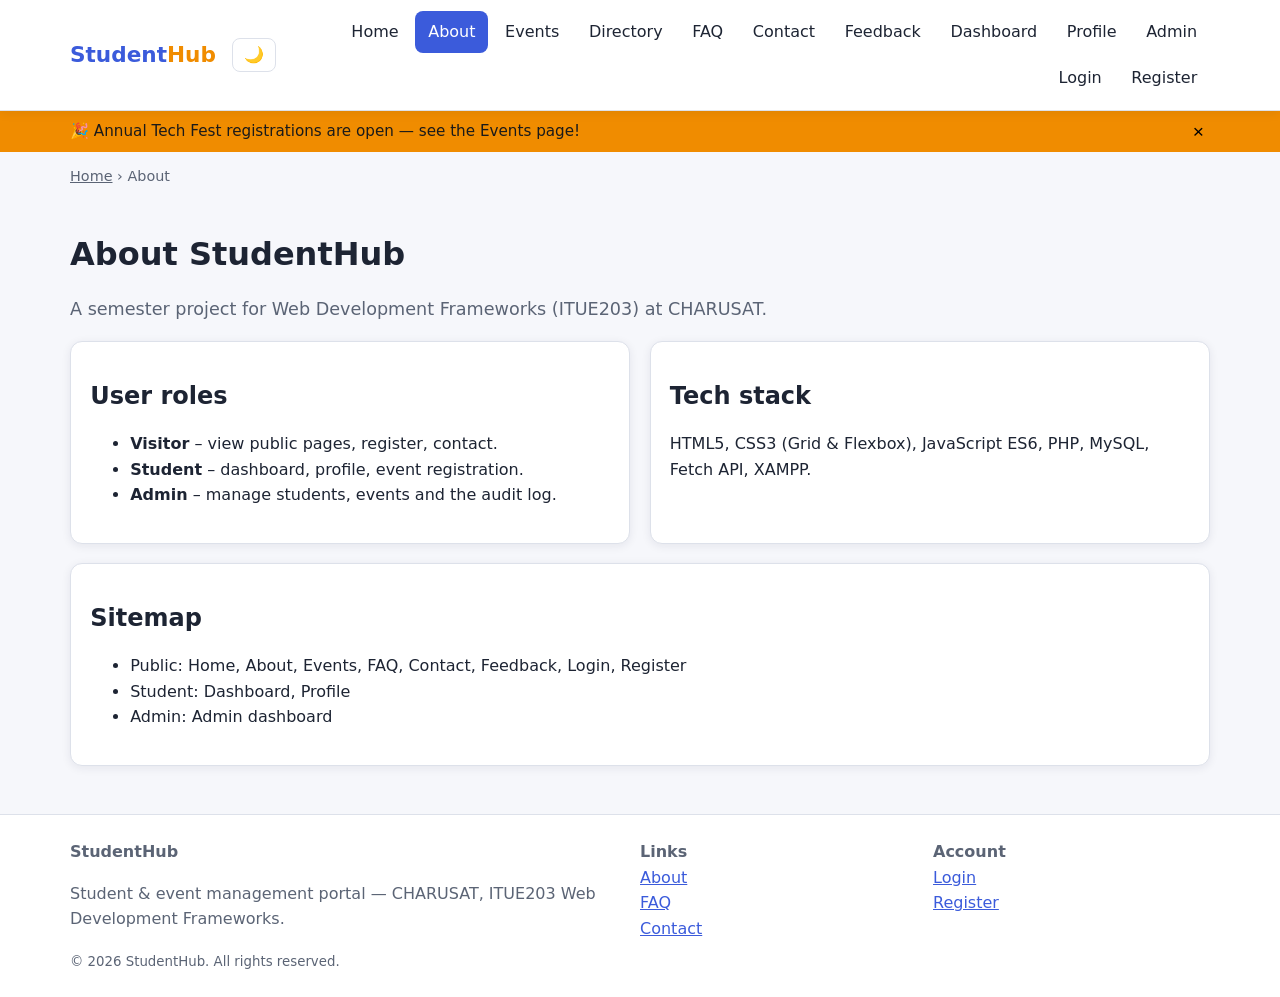
==== static/about.html @ ce5f034b "feat: complete implementation of StudentHub for Practicals 1-15 (ITUE203)" ====
<!DOCTYPE html>
<html lang="en">
<head>
<meta charset="UTF-8">
<meta name="viewport" content="width=device-width, initial-scale=1">
<meta name="description" content="StudentHub - static HTML5 page: About">
<title>About | StudentHub</title>
<link rel="stylesheet" href="../assets/css/style.css">
<script>try{var t=localStorage.getItem('sh_theme');if(t)document.documentElement.setAttribute('data-theme',t);}catch(e){}</script>
</head>
<body>
<a class="skip-link" href="#main">Skip to main content</a>
<header class="site-header">
  <div class="container nav-bar">
    <a class="brand" href="index.html">Student<span>Hub</span></a>
    <div class="nav-tools">
      <button class="theme-btn" id="themeToggle" aria-label="Toggle light/dark theme">🌙</button>
      <button class="hamburger" id="hamburger" aria-label="Toggle menu" aria-expanded="false" aria-controls="navMenu">☰</button>
    </div>
    <nav aria-label="Main navigation" style="flex:1 1 auto"><ul class="nav-menu" id="navMenu" style="justify-content:flex-end"><li><a href="index.html">Home</a></li><li><a href="about.html" aria-current="page">About</a></li><li><a href="events.html">Events</a></li><li><a href="directory.html">Directory</a></li><li><a href="faq.html">FAQ</a></li><li><a href="contact.html">Contact</a></li><li><a href="feedback.html">Feedback</a></li><li><a href="dashboard.html">Dashboard</a></li><li><a href="profile.html">Profile</a></li><li><a href="admin.html">Admin</a></li><li><a href="login.html">Login</a></li><li><a href="register.html">Register</a></li></ul></nav>
  </div>
</header>
<div class="banner" id="banner" role="status"><div class="container"><span>🎉 Annual Tech Fest registrations are open — see the Events page!</span><button id="bannerClose" aria-label="Dismiss notification">&times;</button></div></div>
<div class="container"><nav class="breadcrumb" aria-label="Breadcrumb"><a href="index.html">Home</a> › <span>About</span></nav></div>
<main id="main" class="container">
<h1>About StudentHub</h1>
<p class="lead">A semester project for Web Development Frameworks (ITUE203) at CHARUSAT.</p>
<div class="grid cols-2">
  <section class="card"><h2>User roles</h2><ul><li><strong>Visitor</strong> – view public pages, register, contact.</li><li><strong>Student</strong> – dashboard, profile, event registration.</li><li><strong>Admin</strong> – manage students, events and the audit log.</li></ul></section>
  <section class="card"><h2>Tech stack</h2><p>HTML5, CSS3 (Grid &amp; Flexbox), JavaScript ES6, PHP, MySQL, Fetch API, XAMPP.</p></section>
</div>
<section class="card" style="margin-top:1.2rem"><h2>Sitemap</h2><ul><li>Public: Home, About, Events, FAQ, Contact, Feedback, Login, Register</li><li>Student: Dashboard, Profile</li><li>Admin: Admin dashboard</li></ul></section>
</main>
<footer class="site-footer">
  <div class="container footer-grid">
    <div><strong>StudentHub</strong><p>Student &amp; event management portal — CHARUSAT, ITUE203 Web Development Frameworks.</p></div>
    <div><strong>Links</strong><br><a href="about.html">About</a><br><a href="faq.html">FAQ</a><br><a href="contact.html">Contact</a></div>
    <div><strong>Account</strong><br><a href="login.html">Login</a><br><a href="register.html">Register</a></div>
  </div>
  <div class="container"><small>&copy; 2026 StudentHub. All rights reserved.</small></div>
</footer>
<script src="../assets/js/main.js"></script>

</body>
</html>
---- assets/css/style.css ----
/* StudentHub - Practical 3: Responsive UI (mobile-first, Flexbox + Grid) */
:root {
  --bg: #f6f7fb; --surface: #ffffff; --text: #1d2433; --muted: #5b6475;
  --primary: #3b5bdb; --primary-dark: #2f49b0; --accent: #f08c00;
  --danger: #c92a2a; --success: #2b8a3e; --border: #dde1ea; --radius: 12px;
  --shadow: 0 2px 10px rgba(20, 30, 60, .08);
}
[data-theme="dark"] {
  --bg: #12151c; --surface: #1c212c; --text: #e8ebf2; --muted: #9aa3b5;
  --primary: #748ffc; --primary-dark: #91a7ff; --border: #2d3445; --shadow: 0 2px 10px rgba(0,0,0,.4);
}
* { box-sizing: border-box; }
html { scroll-behavior: smooth; }
body { margin: 0; font-family: "Segoe UI", system-ui, -apple-system, Roboto, sans-serif; background: var(--bg); color: var(--text); line-height: 1.6; transition: background .25s, color .25s; }
a { color: var(--primary); }
img { max-width: 100%; height: auto; }
.container { width: min(1140px, 92%); margin-inline: auto; }
.skip-link { position: absolute; left: -999px; top: 0; background: var(--primary); color: #fff; padding: .6rem 1rem; z-index: 999; }
.skip-link:focus { left: 0; }
:focus-visible { outline: 3px solid var(--accent); outline-offset: 2px; }

/* Header / Nav (Flexbox) */
.site-header { background: var(--surface); border-bottom: 1px solid var(--border); position: sticky; top: 0; z-index: 50; box-shadow: var(--shadow); }
.nav-bar { display: flex; align-items: center; justify-content: space-between; gap: 1rem; padding: .7rem 0; flex-wrap: wrap; }
.brand { font-weight: 800; font-size: 1.35rem; text-decoration: none; color: var(--primary); }
.brand span { color: var(--accent); }
.hamburger { display: inline-flex; background: none; border: 1px solid var(--border); border-radius: 8px; padding: .4rem .7rem; font-size: 1.3rem; cursor: pointer; color: var(--text); }
.nav-menu { display: none; flex-direction: column; width: 100%; list-style: none; margin: 0; padding: 0; gap: .25rem; }
.nav-menu.open { display: flex; }
.nav-menu a { display: block; padding: .5rem .8rem; border-radius: 8px; text-decoration: none; color: var(--text); font-weight: 500; }
.nav-menu a:hover, .nav-menu a[aria-current="page"] { background: var(--primary); color: #fff; }
.theme-btn { background: none; border: 1px solid var(--border); border-radius: 8px; padding: .4rem .7rem; cursor: pointer; color: var(--text); font-size: 1rem; }
.nav-tools { display: flex; gap: .5rem; align-items: center; }
@media (min-width: 900px) {
  .hamburger { display: none; }
  .nav-menu { display: flex; flex-direction: row; width: auto; flex-wrap: wrap; }
  .nav-bar { flex-wrap: nowrap; }
}

.banner { background: var(--accent); color: #1a1a1a; padding: .55rem 0; font-size: .95rem; }
.banner .container { display: flex; justify-content: space-between; align-items: center; gap: 1rem; }
.banner button { background: transparent; border: 0; font-size: 1.2rem; cursor: pointer; }
.breadcrumb { font-size: .9rem; color: var(--muted); padding: .8rem 0 0; }
.breadcrumb a { color: var(--muted); }

main { padding: 1.5rem 0 3rem; min-height: 65vh; }
h1, h2, h3 { line-height: 1.25; }
.lead { color: var(--muted); font-size: 1.1rem; }

/* Hero */
.hero { display: grid; gap: 2rem; padding: 2.5rem 0; align-items: center; }
.hero h1 { font-size: clamp(2rem, 5vw, 3.2rem); margin: 0 0 .5rem; }
.hero-card { background: linear-gradient(135deg, var(--primary), #7048e8); color: #fff; border-radius: var(--radius); padding: 2rem; box-shadow: var(--shadow); }
@media (min-width: 800px) { .hero { grid-template-columns: 1.2fr 1fr; } }

/* Grid cards */
.grid { display: grid; gap: 1.2rem; grid-template-columns: 1fr; }
@media (min-width: 600px) { .grid.cols-2, .grid.cols-3, .grid.cols-4 { grid-template-columns: repeat(2, 1fr); } }
@media (min-width: 1000px) { .grid.cols-3 { grid-template-columns: repeat(3, 1fr); } .grid.cols-4 { grid-template-columns: repeat(4, 1fr); } }
.card { background: var(--surface); border: 1px solid var(--border); border-radius: var(--radius); padding: 1.2rem; box-shadow: var(--shadow); transition: transform .2s, box-shadow .2s; }
.card:hover { transform: translateY(-3px); box-shadow: 0 8px 22px rgba(20,30,60,.14); }
.card h3 { margin-top: 0; }
.card img.poster { width: 100%; height: 160px; object-fit: cover; border-radius: 8px; margin-bottom: .6rem; }
.stat { text-align: center; }
.stat .num { font-size: 2.4rem; font-weight: 800; color: var(--primary); }
.badge { display: inline-block; padding: .15rem .6rem; border-radius: 99px; font-size: .78rem; font-weight: 600; background: var(--border); color: var(--text); }
.badge.open, .badge.active { background: #d3f9d8; color: #1b6d2f; }
.badge.closed, .badge.inactive, .badge.deleted { background: #ffe3e3; color: #a61e1e; }
.badge.admin { background: #e5dbff; color: #5f3dc4; }

/* Buttons */
.btn { display: inline-block; background: var(--primary); color: #fff; border: 0; padding: .6rem 1.2rem; border-radius: 8px; font-size: 1rem; font-weight: 600; cursor: pointer; text-decoration: none; transition: background .2s, transform .15s; }
.btn:hover { background: var(--primary-dark); transform: translateY(-1px); }
.btn.secondary { background: transparent; color: var(--primary); border: 1px solid var(--primary); }
.btn.danger { background: var(--danger); }
.btn.small { padding: .3rem .7rem; font-size: .85rem; }

/* Forms */
.form-card { max-width: 640px; margin-inline: auto; }
.form-grid { display: grid; gap: 1rem; }
@media (min-width: 600px) { .form-grid.two { grid-template-columns: 1fr 1fr; } }
label { display: block; font-weight: 600; margin-bottom: .25rem; }
input[type=text], input[type=email], input[type=tel], input[type=password], input[type=date], input[type=search], input[type=number], select, textarea, input[type=file] {
  width: 100%; padding: .6rem .75rem; border: 1px solid var(--border); border-radius: 8px; background: var(--surface); color: var(--text); font: inherit;
}
input.invalid, select.invalid, textarea.invalid { border-color: var(--danger); }
input.valid { border-color: var(--success); }
.error-msg { color: var(--danger); font-size: .85rem; min-height: 1.1em; margin-top: .2rem; }
.hint { color: var(--muted); font-size: .85rem; }
fieldset { border: 1px solid var(--border); border-radius: 8px; }
.radio-row { display: flex; gap: 1.2rem; flex-wrap: wrap; }
.radio-row label, .check-row label { font-weight: 400; display: inline-flex; align-items: center; gap: .4rem; }
.strength { height: 8px; background: var(--border); border-radius: 99px; overflow: hidden; margin-top: .4rem; }
.strength > div { height: 100%; width: 0; transition: width .3s, background .3s; }
.captcha-row { display: flex; align-items: center; gap: .7rem; flex-wrap: wrap; }
canvas#captcha { border: 1px solid var(--border); border-radius: 6px; background: #fff; }

/* Alerts */
.alert { padding: .8rem 1rem; border-radius: 8px; margin-bottom: 1rem; border: 1px solid; }
.alert.success { background: #ebfbee; border-color: #8ce99a; color: #1b6d2f; }
.alert.error { background: #fff5f5; border-color: #ffa8a8; color: #a61e1e; }
.alert.info { background: #e7f5ff; border-color: #74c0fc; color: #1864ab; }
[data-theme="dark"] .alert.success { background: #15321c; } [data-theme="dark"] .alert.error { background: #3a1818; } [data-theme="dark"] .alert.info { background: #14283a; }

/* Tables */
.table-wrap { overflow-x: auto; background: var(--surface); border: 1px solid var(--border); border-radius: var(--radius); }
table { width: 100%; border-collapse: collapse; min-width: 640px; }
th, td { padding: .65rem .8rem; text-align: left; border-bottom: 1px solid var(--border); }
th { background: rgba(59,91,219,.08); font-size: .9rem; }
.toolbar { display: flex; flex-wrap: wrap; gap: .8rem; margin: 1rem 0; align-items: flex-end; }
.toolbar > * { flex: 1 1 160px; }
.toolbar .btn { flex: 0 0 auto; height: 2.6rem; display: inline-flex; align-items: center; }
.toolbar label { margin-bottom: .25rem; line-height: 1.3; }
/* identical control height so Search / Category / Sort line up */
input[type=text], input[type=email], input[type=tel], input[type=password], input[type=date], input[type=search], input[type=number], select { height: 2.6rem; }
input[type=search] { -webkit-appearance: none; appearance: none; }
select { appearance: auto; }
.pagination { display: flex; gap: .4rem; flex-wrap: wrap; margin-top: 1rem; }
.pagination a, .pagination button { padding: .35rem .7rem; border: 1px solid var(--border); border-radius: 6px; background: var(--surface); color: var(--text); text-decoration: none; cursor: pointer; }
.pagination .current { background: var(--primary); color: #fff; border-color: var(--primary); }

/* Accordion (FAQ) */
.faq-item { border: 1px solid var(--border); border-radius: 10px; margin-bottom: .7rem; background: var(--surface); overflow: hidden; }
.faq-q { width: 100%; text-align: left; background: none; border: 0; padding: 1rem; font-size: 1.05rem; font-weight: 600; cursor: pointer; color: var(--text); display: flex; justify-content: space-between; }
.faq-a { max-height: 0; overflow: hidden; padding: 0 1rem; transition: max-height .3s ease, padding .3s; color: var(--muted); }
.faq-item.open .faq-a { max-height: 300px; padding: 0 1rem 1rem; }

/* Modal */
.modal-backdrop { position: fixed; inset: 0; background: rgba(0,0,0,.55); display: none; align-items: center; justify-content: center; z-index: 100; padding: 1rem; }
.modal-backdrop.open { display: flex; }
.modal { background: var(--surface); border-radius: var(--radius); padding: 1.5rem; max-width: 480px; width: 100%; }

/* Slider */
.slider { position: relative; overflow: hidden; border-radius: var(--radius); }
.slides { display: flex; transition: transform .5s ease; }
.slide { min-width: 100%; padding: 2.5rem 1.5rem; color: #fff; text-align: center; }
.slide:nth-child(1) { background: linear-gradient(135deg, #3b5bdb, #5f3dc4); }
.slide:nth-child(2) { background: linear-gradient(135deg, #0b7285, #2b8a3e); }
.slide:nth-child(3) { background: linear-gradient(135deg, #e8590c, #c92a2a); }
.slider-btn { position: absolute; top: 50%; transform: translateY(-50%); background: rgba(0,0,0,.4); color: #fff; border: 0; width: 38px; height: 38px; border-radius: 50%; cursor: pointer; }
.slider-btn.prev { left: 10px; } .slider-btn.next { right: 10px; }

.site-footer { background: var(--surface); border-top: 1px solid var(--border); padding: 1.5rem 0; color: var(--muted); }
.footer-grid { display: grid; gap: 1rem; }
@media (min-width: 700px) { .footer-grid { grid-template-columns: 2fr 1fr 1fr; } }
.loading { text-align: center; padding: 2rem; color: var(--muted); }
.two-col { display: grid; gap: 1.5rem; } @media (min-width: 900px) { .two-col { grid-template-columns: 220px 1fr; } }
.side-menu { list-style: none; padding: 0; margin: 0; } .side-menu a { display: block; padding: .55rem .8rem; border-radius: 8px; text-decoration: none; color: var(--text); } .side-menu a:hover, .side-menu a.active { background: var(--primary); color: #fff; }
.bar-chart { display: flex; align-items: flex-end; gap: .5rem; height: 180px; padding-top: 1rem; }
.bar-chart .bar { flex: 1; background: var(--primary); border-radius: 6px 6px 0 0; position: relative; min-height: 4px; }
.bar-chart .bar span { position: absolute; top: -1.3rem; left: 0; right: 0; text-align: center; font-size: .8rem; }
.bar-chart .bar small { position: absolute; bottom: -1.4rem; left: 0; right: 0; text-align: center; font-size: .75rem; color: var(--muted); }
@media print { .site-header, .site-footer, .toolbar, .banner { display: none; } }
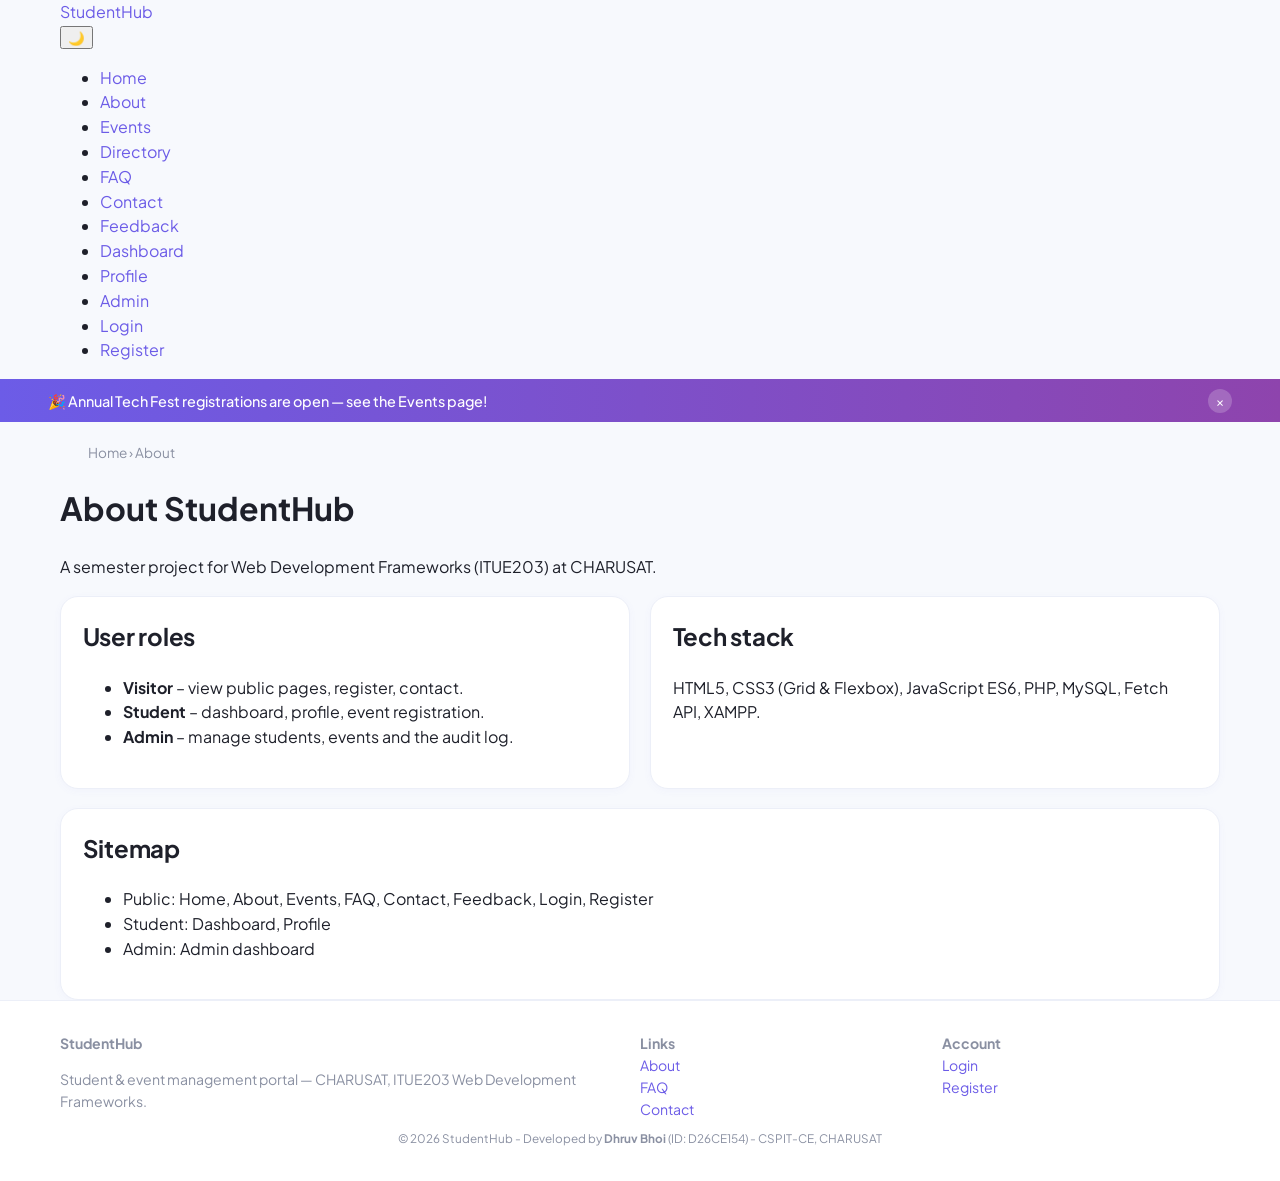
==== commit 40c88712: "feat(ui): complete Acade UI redesign and update student metadata to Dhruv Bhoi (D26CE154)" ====
--- a/static/about.html
+++ b/static/about.html
@@ -1,4 +1,4 @@
-<!DOCTYPE html>
+﻿<!DOCTYPE html>
 <html lang="en">
 <head>
 <meta charset="UTF-8">
@@ -37,7 +37,7 @@
     <div><strong>Links</strong><br><a href="about.html">About</a><br><a href="faq.html">FAQ</a><br><a href="contact.html">Contact</a></div>
     <div><strong>Account</strong><br><a href="login.html">Login</a><br><a href="register.html">Register</a></div>
   </div>
-  <div class="container"><small>&copy; 2026 StudentHub. All rights reserved.</small></div>
+  <div class="container" style="text-align:center"><small>&copy; 2026 StudentHub - Developed by <strong>Dhruv Bhoi</strong> (ID: D26CE154) - CSPIT-CE, CHARUSAT</small></div>
 </footer>
 <script src="../assets/js/main.js"></script>
 
--- a/assets/css/style.css
+++ b/assets/css/style.css
@@ -1,153 +1,996 @@
-/* StudentHub - Practical 3: Responsive UI (mobile-first, Flexbox + Grid) */
+/* ==========================================================================
+   StudentHub Design System — Inspired by Modern SaaS Dashboard (Acade UI)
+   Vibrant Purple, Soft Lavender, Crisp White Surfaces & Rounded Geometry
+   ========================================================================== */
+
+@import url('https://fonts.googleapis.com/css2?family=Plus+Jakarta+Sans:wght@400;500;600;700;800&display=swap');
+
 :root {
-  --bg: #f6f7fb; --surface: #ffffff; --text: #1d2433; --muted: #5b6475;
-  --primary: #3b5bdb; --primary-dark: #2f49b0; --accent: #f08c00;
-  --danger: #c92a2a; --success: #2b8a3e; --border: #dde1ea; --radius: 12px;
-  --shadow: 0 2px 10px rgba(20, 30, 60, .08);
-}
+  --font-sans: 'Plus Jakarta Sans', system-ui, -apple-system, BlinkMacSystemFont, 'Segoe UI', Roboto, sans-serif;
+  
+  /* Color Palette */
+  --bg: #F7F9FD;
+  --surface: #FFFFFF;
+  --surface-hover: #FAFBFD;
+  --surface-subtle: #F3F5FA;
+  
+  --primary: #6C5CE7;
+  --primary-hover: #5A48DE;
+  --primary-light: #EEECFE;
+  --primary-glow: rgba(108, 92, 231, 0.15);
+  
+  --accent-yellow: #FFB84C;
+  --accent-cyan: #00CEC9;
+  --accent-pink: #FD79A8;
+  
+  --text: #1E202A;
+  --muted: #8A90A2;
+  --muted-light: #A5ABC0;
+  
+  --border: #ECEFF8;
+  --border-focus: #C4BCF8;
+  
+  --danger: #FF5252;
+  --danger-light: #FFE8E8;
+  --success: #00B894;
+  --success-light: #E3FAF3;
+  --warning: #FFA800;
+  --warning-light: #FFF4DE;
+  
+  /* Geometry & Elevation */
+  --radius: 18px;
+  --radius-sm: 10px;
+  --radius-xs: 6px;
+  --radius-pill: 9999px;
+  
+  --shadow-sm: 0 2px 8px rgba(108, 92, 231, 0.04);
+  --shadow: 0 6px 20px rgba(108, 92, 231, 0.06);
+  --shadow-hover: 0 10px 30px rgba(108, 92, 231, 0.12);
+  --shadow-modal: 0 20px 50px rgba(18, 20, 35, 0.18);
+  
+  --sidebar-w: 240px;
+}
+
 [data-theme="dark"] {
-  --bg: #12151c; --surface: #1c212c; --text: #e8ebf2; --muted: #9aa3b5;
-  --primary: #748ffc; --primary-dark: #91a7ff; --border: #2d3445; --shadow: 0 2px 10px rgba(0,0,0,.4);
-}
-* { box-sizing: border-box; }
+  --bg: #0D0F17;
+  --surface: #151823;
+  --surface-hover: #1C2030;
+  --surface-subtle: #1F2333;
+  
+  --primary: #8677F3;
+  --primary-hover: #9B8EF8;
+  --primary-light: #25224A;
+  --primary-glow: rgba(134, 119, 243, 0.22);
+  
+  --text: #F1F3F9;
+  --muted: #959CAE;
+  --muted-light: #6A7185;
+  
+  --border: #222638;
+  --border-focus: #4F4789;
+  
+  --shadow-sm: 0 2px 8px rgba(0, 0, 0, 0.25);
+  --shadow: 0 6px 20px rgba(0, 0, 0, 0.35);
+  --shadow-hover: 0 10px 30px rgba(0, 0, 0, 0.45);
+  --shadow-modal: 0 20px 50px rgba(0, 0, 0, 0.6);
+}
+
+/* Base Reset */
+*, *::before, *::after { box-sizing: border-box; }
 html { scroll-behavior: smooth; }
-body { margin: 0; font-family: "Segoe UI", system-ui, -apple-system, Roboto, sans-serif; background: var(--bg); color: var(--text); line-height: 1.6; transition: background .25s, color .25s; }
-a { color: var(--primary); }
-img { max-width: 100%; height: auto; }
-.container { width: min(1140px, 92%); margin-inline: auto; }
-.skip-link { position: absolute; left: -999px; top: 0; background: var(--primary); color: #fff; padding: .6rem 1rem; z-index: 999; }
-.skip-link:focus { left: 0; }
-:focus-visible { outline: 3px solid var(--accent); outline-offset: 2px; }
-
-/* Header / Nav (Flexbox) */
-.site-header { background: var(--surface); border-bottom: 1px solid var(--border); position: sticky; top: 0; z-index: 50; box-shadow: var(--shadow); }
-.nav-bar { display: flex; align-items: center; justify-content: space-between; gap: 1rem; padding: .7rem 0; flex-wrap: wrap; }
-.brand { font-weight: 800; font-size: 1.35rem; text-decoration: none; color: var(--primary); }
-.brand span { color: var(--accent); }
-.hamburger { display: inline-flex; background: none; border: 1px solid var(--border); border-radius: 8px; padding: .4rem .7rem; font-size: 1.3rem; cursor: pointer; color: var(--text); }
-.nav-menu { display: none; flex-direction: column; width: 100%; list-style: none; margin: 0; padding: 0; gap: .25rem; }
-.nav-menu.open { display: flex; }
-.nav-menu a { display: block; padding: .5rem .8rem; border-radius: 8px; text-decoration: none; color: var(--text); font-weight: 500; }
-.nav-menu a:hover, .nav-menu a[aria-current="page"] { background: var(--primary); color: #fff; }
-.theme-btn { background: none; border: 1px solid var(--border); border-radius: 8px; padding: .4rem .7rem; cursor: pointer; color: var(--text); font-size: 1rem; }
-.nav-tools { display: flex; gap: .5rem; align-items: center; }
-@media (min-width: 900px) {
-  .hamburger { display: none; }
-  .nav-menu { display: flex; flex-direction: row; width: auto; flex-wrap: wrap; }
-  .nav-bar { flex-wrap: nowrap; }
-}
-
-.banner { background: var(--accent); color: #1a1a1a; padding: .55rem 0; font-size: .95rem; }
-.banner .container { display: flex; justify-content: space-between; align-items: center; gap: 1rem; }
-.banner button { background: transparent; border: 0; font-size: 1.2rem; cursor: pointer; }
-.breadcrumb { font-size: .9rem; color: var(--muted); padding: .8rem 0 0; }
+body {
+  margin: 0;
+  font-family: var(--font-sans);
+  background-color: var(--bg);
+  color: var(--text);
+  line-height: 1.55;
+  -webkit-font-smoothing: antialiased;
+  -moz-osx-font-smoothing: grayscale;
+  transition: background-color 0.25s ease, color 0.25s ease;
+}
+
+a { color: var(--primary); text-decoration: none; transition: color 0.15s ease; }
+a:hover { color: var(--primary-hover); }
+img { max-width: 100%; height: auto; display: block; }
+button, input, select, textarea { font-family: inherit; }
+
+.skip-link {
+  position: absolute;
+  top: -999px;
+  left: 20px;
+  background: var(--primary);
+  color: #fff;
+  padding: 0.6rem 1.2rem;
+  border-radius: var(--radius-sm);
+  z-index: 9999;
+  font-weight: 600;
+}
+.skip-link:focus { top: 15px; }
+:focus-visible { outline: 3px solid var(--primary); outline-offset: 2px; }
+
+/* ==========================================================================
+   App Shell Layout (Left Sidebar + Right Content Area)
+   ========================================================================== */
+
+.app-layout {
+  display: flex;
+  min-height: 100vh;
+  position: relative;
+}
+
+/* Sidebar */
+.app-sidebar {
+  width: var(--sidebar-w);
+  background: var(--surface);
+  border-right: 1px solid var(--border);
+  display: flex;
+  flex-direction: column;
+  position: sticky;
+  top: 0;
+  height: 100vh;
+  padding: 1.5rem 1rem;
+  z-index: 100;
+  transition: transform 0.25s ease;
+}
+
+.sidebar-brand {
+  display: flex;
+  align-items: center;
+  gap: 0.65rem;
+  padding: 0 0.5rem 1.5rem 0.5rem;
+  text-decoration: none;
+  border-bottom: 1px solid var(--border);
+  margin-bottom: 1.2rem;
+}
+.sidebar-brand-icon {
+  width: 32px;
+  height: 32px;
+  background: var(--primary);
+  color: #fff;
+  border-radius: 9px;
+  display: flex;
+  align-items: center;
+  justify-content: center;
+  font-size: 1.1rem;
+  font-weight: 800;
+  box-shadow: 0 4px 10px var(--primary-glow);
+}
+.sidebar-brand-title {
+  font-size: 1.25rem;
+  font-weight: 800;
+  color: var(--text);
+  letter-spacing: -0.02em;
+}
+.sidebar-brand-title span { color: var(--primary); }
+
+.sidebar-nav {
+  display: flex;
+  flex-direction: column;
+  gap: 0.3rem;
+  flex: 1;
+  overflow-y: auto;
+  list-style: none;
+  padding: 0;
+  margin: 0;
+}
+
+.sidebar-nav-item a {
+  display: flex;
+  align-items: center;
+  gap: 0.75rem;
+  padding: 0.65rem 0.9rem;
+  border-radius: var(--radius-sm);
+  color: var(--muted);
+  font-weight: 600;
+  font-size: 0.92rem;
+  transition: all 0.15s ease;
+}
+.sidebar-nav-item a .nav-icon {
+  font-size: 1.15rem;
+  width: 22px;
+  text-align: center;
+  opacity: 0.85;
+}
+.sidebar-nav-item a:hover {
+  background: var(--surface-subtle);
+  color: var(--text);
+}
+.sidebar-nav-item a.active, .sidebar-nav-item a[aria-current="page"] {
+  background: var(--primary-light);
+  color: var(--primary);
+  font-weight: 700;
+}
+.sidebar-nav-item a.active .nav-icon { opacity: 1; color: var(--primary); }
+
+.sidebar-badge {
+  margin-left: auto;
+  padding: 0.1rem 0.45rem;
+  border-radius: var(--radius-pill);
+  font-size: 0.72rem;
+  font-weight: 700;
+  background: var(--primary);
+  color: #fff;
+}
+.sidebar-badge.new {
+  background: #E8D9FF;
+  color: #6C5CE7;
+  border: 1px solid #C4A8FF;
+}
+
+/* Sidebar Bottom Promo Card */
+.sidebar-card {
+  background: var(--surface-subtle);
+  border: 1px solid var(--border);
+  border-radius: var(--radius-sm);
+  padding: 0.85rem;
+  margin-top: 1rem;
+}
+.sidebar-card-title {
+  display: flex;
+  align-items: center;
+  gap: 0.4rem;
+  font-size: 0.82rem;
+  font-weight: 700;
+  color: var(--text);
+  margin-bottom: 0.25rem;
+}
+.sidebar-card a { font-size: 0.8rem; font-weight: 600; }
+
+.sidebar-footer {
+  margin-top: 1rem;
+  padding-top: 0.85rem;
+  border-top: 1px solid var(--border);
+  display: flex;
+  flex-direction: column;
+  gap: 0.25rem;
+}
+.sidebar-footer a {
+  display: flex;
+  align-items: center;
+  gap: 0.65rem;
+  padding: 0.45rem 0.65rem;
+  color: var(--muted);
+  font-size: 0.88rem;
+  border-radius: var(--radius-sm);
+  font-weight: 600;
+}
+.sidebar-footer a:hover { color: var(--text); background: var(--surface-subtle); }
+
+/* Main Content Area */
+.app-main {
+  flex: 1;
+  display: flex;
+  flex-direction: column;
+  min-width: 0;
+}
+
+/* Top Navigation Bar */
+.app-topbar {
+  background: var(--surface);
+  border-bottom: 1px solid var(--border);
+  padding: 0.8rem 1.75rem;
+  display: flex;
+  align-items: center;
+  justify-content: space-between;
+  gap: 1.25rem;
+  position: sticky;
+  top: 0;
+  z-index: 90;
+  box-shadow: var(--shadow-sm);
+}
+
+.topbar-left {
+  display: flex;
+  align-items: center;
+  gap: 1rem;
+}
+.topbar-greeting {
+  font-size: 1.35rem;
+  font-weight: 800;
+  color: var(--text);
+  margin: 0;
+  letter-spacing: -0.02em;
+}
+.topbar-greeting span { font-weight: 500; color: var(--muted); font-size: 1.05rem; }
+
+.topbar-right {
+  display: flex;
+  align-items: center;
+  gap: 0.85rem;
+}
+
+/* Search Pill */
+.topbar-search {
+  display: flex;
+  align-items: center;
+  background: var(--surface-subtle);
+  border: 1px solid var(--border);
+  border-radius: var(--radius-pill);
+  padding: 0.4rem 0.9rem;
+  width: 220px;
+  transition: all 0.2s ease;
+}
+.topbar-search:focus-within {
+  width: 280px;
+  border-color: var(--primary);
+  background: var(--surface);
+  box-shadow: 0 0 0 3px var(--primary-glow);
+}
+.topbar-search input {
+  border: 0;
+  background: transparent;
+  color: var(--text);
+  font-size: 0.88rem;
+  width: 100%;
+  outline: none;
+  padding-left: 0.4rem;
+}
+.topbar-search input::placeholder { color: var(--muted-light); }
+
+/* Icon Utilities */
+.icon-btn {
+  width: 38px;
+  height: 38px;
+  border-radius: var(--radius-pill);
+  border: 1px solid var(--border);
+  background: var(--surface);
+  color: var(--text);
+  display: inline-flex;
+  align-items: center;
+  justify-content: center;
+  cursor: pointer;
+  font-size: 1rem;
+  transition: all 0.15s ease;
+}
+.icon-btn:hover {
+  background: var(--surface-subtle);
+  border-color: var(--border-focus);
+  color: var(--primary);
+}
+
+/* User Profile Pill */
+.user-pill {
+  display: flex;
+  align-items: center;
+  gap: 0.6rem;
+  padding: 0.3rem 0.75rem 0.3rem 0.3rem;
+  border-radius: var(--radius-pill);
+  border: 1px solid var(--border);
+  background: var(--surface);
+  cursor: pointer;
+  text-decoration: none;
+  color: var(--text);
+  transition: all 0.15s ease;
+}
+.user-pill:hover { border-color: var(--primary); background: var(--surface-subtle); }
+.user-avatar {
+  width: 32px;
+  height: 32px;
+  border-radius: 50%;
+  background: linear-gradient(135deg, var(--primary), #9B8EF8);
+  color: #fff;
+  display: flex;
+  align-items: center;
+  justify-content: center;
+  font-size: 0.82rem;
+  font-weight: 700;
+}
+.user-pill-name {
+  font-size: 0.88rem;
+  font-weight: 700;
+  line-height: 1.2;
+}
+
+.hamburger {
+  display: none;
+  background: none;
+  border: 1px solid var(--border);
+  border-radius: var(--radius-sm);
+  padding: 0.4rem 0.65rem;
+  font-size: 1.25rem;
+  cursor: pointer;
+  color: var(--text);
+}
+
+/* Announcement Banner */
+.banner {
+  background: linear-gradient(90deg, #6C5CE7, #8E44AD);
+  color: #FFFFFF;
+  padding: 0.6rem 1.75rem;
+  font-size: 0.9rem;
+  font-weight: 500;
+}
+.banner .container {
+  display: flex;
+  justify-content: space-between;
+  align-items: center;
+  width: 100%;
+  max-width: 1400px;
+}
+.banner button {
+  background: rgba(255, 255, 255, 0.2);
+  color: #fff;
+  border: 0;
+  border-radius: 50%;
+  width: 24px;
+  height: 24px;
+  cursor: pointer;
+  display: flex;
+  align-items: center;
+  justify-content: center;
+}
+
+/* Breadcrumb */
+.breadcrumb {
+  font-size: 0.85rem;
+  color: var(--muted);
+  padding: 1.2rem 1.75rem 0;
+}
 .breadcrumb a { color: var(--muted); }
-
-main { padding: 1.5rem 0 3rem; min-height: 65vh; }
-h1, h2, h3 { line-height: 1.25; }
-.lead { color: var(--muted); font-size: 1.1rem; }
+.breadcrumb a:hover { color: var(--primary); }
+
+/* Main Content Container */
+.content-body {
+  padding: 1.5rem 1.75rem 3rem;
+  flex: 1;
+  max-width: 1440px;
+  width: 100%;
+}
+
+/* Fallback Container for standard layout pages */
+.container {
+  width: 100%;
+  max-width: 1200px;
+  margin-inline: auto;
+  padding-inline: 1.25rem;
+}
+
+/* ==========================================================================
+   Modern SaaS Card & Schedule Components (Acade UI Inspired)
+   ========================================================================== */
+
+.section-label {
+  font-size: 0.8rem;
+  font-weight: 800;
+  text-transform: uppercase;
+  letter-spacing: 0.08em;
+  color: var(--muted);
+  margin-bottom: 0.85rem;
+  display: block;
+}
+
+/* Schedule / Timetable Cards */
+.schedule-grid {
+  display: grid;
+  grid-template-columns: repeat(auto-fit, minmax(240px, 1fr));
+  gap: 1.1rem;
+  margin-bottom: 1.75rem;
+}
+
+.schedule-card {
+  background: var(--surface);
+  border: 1px solid var(--border);
+  border-radius: var(--radius);
+  padding: 1.2rem;
+  box-shadow: var(--shadow-sm);
+  transition: transform 0.2s ease, box-shadow 0.2s ease, border-color 0.2s ease;
+}
+.schedule-card:hover {
+  transform: translateY(-3px);
+  box-shadow: var(--shadow);
+  border-color: var(--border-focus);
+}
+.schedule-time {
+  display: inline-block;
+  background: var(--primary-light);
+  color: var(--primary);
+  font-size: 0.78rem;
+  font-weight: 700;
+  padding: 0.25rem 0.65rem;
+  border-radius: var(--radius-pill);
+  margin-bottom: 0.65rem;
+}
+.schedule-title {
+  font-size: 1.05rem;
+  font-weight: 700;
+  margin: 0 0 0.25rem 0;
+  color: var(--text);
+}
+.schedule-sub {
+  font-size: 0.85rem;
+  color: var(--muted);
+  margin: 0;
+}
+
+/* Cards & Layout Grids */
+.grid { display: grid; gap: 1.25rem; grid-template-columns: 1fr; }
+@media (min-width: 640px) { .grid.cols-2 { grid-template-columns: repeat(2, 1fr); } }
+@media (min-width: 960px) {
+  .grid.cols-3 { grid-template-columns: repeat(3, 1fr); }
+  .grid.cols-4 { grid-template-columns: repeat(4, 1fr); }
+}
+
+.card {
+  background: var(--surface);
+  border: 1px solid var(--border);
+  border-radius: var(--radius);
+  padding: 1.35rem;
+  box-shadow: var(--shadow-sm);
+  transition: transform 0.2s ease, box-shadow 0.2s ease, border-color 0.2s ease;
+}
+.card:hover {
+  box-shadow: var(--shadow);
+  border-color: var(--border-focus);
+}
+.card h2, .card h3 {
+  margin-top: 0;
+  font-weight: 700;
+  letter-spacing: -0.01em;
+}
+
+/* Donut Ring / Circular Metrics */
+.donut-card {
+  text-align: center;
+  padding: 1.5rem 1.2rem;
+  display: flex;
+  flex-direction: column;
+  align-items: center;
+}
+.donut-wrap {
+  position: relative;
+  width: 140px;
+  height: 140px;
+  margin: 0.5rem auto 1rem;
+}
+.donut-svg {
+  width: 100%;
+  height: 100%;
+  transform: rotate(-90deg);
+}
+.donut-bg {
+  fill: none;
+  stroke: var(--surface-subtle);
+  stroke-width: 10;
+}
+.donut-val {
+  fill: none;
+  stroke: var(--primary);
+  stroke-width: 10;
+  stroke-linecap: round;
+  transition: stroke-dashoffset 1s ease;
+}
+.donut-text {
+  position: absolute;
+  inset: 0;
+  display: flex;
+  flex-direction: column;
+  align-items: center;
+  justify-content: center;
+  font-size: 1.65rem;
+  font-weight: 800;
+  color: var(--text);
+}
+.donut-legend {
+  display: flex;
+  gap: 0.85rem;
+  justify-content: center;
+  font-size: 0.78rem;
+  color: var(--muted);
+  flex-wrap: wrap;
+}
+.donut-legend span {
+  display: inline-flex;
+  align-items: center;
+  gap: 0.35rem;
+}
+.dot {
+  width: 8px;
+  height: 8px;
+  border-radius: 50%;
+  display: inline-block;
+}
+.dot.purple { background: var(--primary); }
+.dot.yellow { background: var(--accent-yellow); }
+.dot.gray { background: #D5D9E2; }
+.dot.green { background: var(--success); }
+
+/* Notice Board Feed */
+.notice-feed {
+  display: flex;
+  flex-direction: column;
+  gap: 1rem;
+  max-height: 480px;
+  overflow-y: auto;
+  padding-right: 0.4rem;
+}
+.notice-item {
+  border-left: 3px solid var(--primary);
+  padding-left: 0.85rem;
+}
+.notice-header {
+  display: flex;
+  justify-content: space-between;
+  font-size: 0.82rem;
+  margin-bottom: 0.2rem;
+}
+.notice-author { font-weight: 700; color: var(--primary); }
+.notice-time { color: var(--muted); font-size: 0.76rem; }
+.notice-body { font-size: 0.85rem; color: var(--muted); margin: 0; }
+
+/* Stat Highlights */
+.stat .num {
+  font-size: 2.2rem;
+  font-weight: 800;
+  color: var(--primary);
+  line-height: 1.1;
+  margin-bottom: 0.25rem;
+}
+
+/* ==========================================================================
+   Interactive UI Controls: Buttons, Inputs, Tables, Modals
+   ========================================================================== */
+
+/* Buttons */
+.btn {
+  display: inline-flex;
+  align-items: center;
+  justify-content: center;
+  gap: 0.45rem;
+  background: var(--primary);
+  color: #FFFFFF !important;
+  border: 0;
+  padding: 0.65rem 1.35rem;
+  border-radius: var(--radius-pill);
+  font-size: 0.92rem;
+  font-weight: 700;
+  cursor: pointer;
+  text-decoration: none;
+  transition: all 0.18s ease;
+  box-shadow: 0 4px 12px var(--primary-glow);
+}
+.btn:hover {
+  background: var(--primary-hover);
+  transform: translateY(-1px);
+  box-shadow: 0 6px 18px rgba(108, 92, 231, 0.25);
+}
+.btn.secondary, .btn.btn-outline {
+  background: var(--surface);
+  color: var(--primary) !important;
+  border: 1px solid var(--border-focus);
+  box-shadow: none;
+}
+.btn.secondary:hover, .btn.btn-outline:hover {
+  background: var(--primary-light);
+  border-color: var(--primary);
+}
+.btn.danger {
+  background: var(--danger);
+  box-shadow: 0 4px 12px rgba(255, 82, 82, 0.2);
+}
+.btn.danger:hover { background: #E03E3E; }
+.btn.small {
+  padding: 0.35rem 0.8rem;
+  font-size: 0.8rem;
+}
+.btn.btn-block { width: 100%; }
+
+/* Floating Action Button (FAB) */
+.fab-btn {
+  position: fixed;
+  bottom: 24px;
+  right: 24px;
+  width: 52px;
+  height: 52px;
+  border-radius: 50%;
+  background: var(--primary);
+  color: #fff;
+  border: 0;
+  box-shadow: 0 8px 24px rgba(108, 92, 231, 0.35);
+  font-size: 1.6rem;
+  display: flex;
+  align-items: center;
+  justify-content: center;
+  cursor: pointer;
+  z-index: 99;
+  transition: transform 0.2s ease;
+}
+.fab-btn:hover { transform: scale(1.08); }
+
+/* Badges */
+.badge {
+  display: inline-flex;
+  align-items: center;
+  padding: 0.2rem 0.7rem;
+  border-radius: var(--radius-pill);
+  font-size: 0.76rem;
+  font-weight: 700;
+  background: var(--surface-subtle);
+  color: var(--muted);
+  border: 1px solid var(--border);
+}
+.badge.open, .badge.active {
+  background: var(--success-light);
+  color: var(--success);
+  border-color: rgba(0, 184, 148, 0.3);
+}
+.badge.closed, .badge.inactive, .badge.deleted {
+  background: var(--danger-light);
+  color: var(--danger);
+  border-color: rgba(255, 82, 82, 0.3);
+}
+.badge.admin {
+  background: var(--primary-light);
+  color: var(--primary);
+  border-color: var(--border-focus);
+}
+
+/* Forms */
+.form-card { max-width: 680px; margin-inline: auto; }
+.form-grid { display: grid; gap: 1.15rem; }
+@media (min-width: 600px) { .form-grid.two { grid-template-columns: 1fr 1fr; } }
+
+label {
+  display: block;
+  font-weight: 700;
+  font-size: 0.88rem;
+  margin-bottom: 0.35rem;
+  color: var(--text);
+}
+input[type=text], input[type=email], input[type=tel], input[type=password],
+input[type=date], input[type=search], input[type=number], select, textarea, input[type=file] {
+  width: 100%;
+  padding: 0.65rem 0.95rem;
+  border: 1px solid var(--border);
+  border-radius: var(--radius-sm);
+  background: var(--surface);
+  color: var(--text);
+  font: inherit;
+  transition: all 0.15s ease;
+}
+input[type=text]:focus, input[type=email]:focus, input[type=password]:focus, select:focus, textarea:focus {
+  border-color: var(--primary);
+  outline: none;
+  box-shadow: 0 0 0 3px var(--primary-glow);
+}
+input.invalid, select.invalid, textarea.invalid { border-color: var(--danger); }
+input.valid { border-color: var(--success); }
+.error-msg { color: var(--danger); font-size: 0.82rem; margin-top: 0.25rem; min-height: 1.1em; }
+.hint { color: var(--muted); font-size: 0.82rem; }
+
+/* Password Strength Bar */
+.strength {
+  height: 6px;
+  background: var(--border);
+  border-radius: var(--radius-pill);
+  overflow: hidden;
+  margin-top: 0.4rem;
+}
+.strength > div { height: 100%; width: 0; transition: width 0.3s, background 0.3s; }
+
+/* Canvas CAPTCHA */
+.captcha-row { display: flex; align-items: center; gap: 0.75rem; flex-wrap: wrap; }
+canvas#captcha { border: 1px solid var(--border); border-radius: var(--radius-sm); background: #FFF; }
+
+/* Tables */
+.table-wrap {
+  overflow-x: auto;
+  background: var(--surface);
+  border: 1px solid var(--border);
+  border-radius: var(--radius);
+  box-shadow: var(--shadow-sm);
+}
+table { width: 100%; border-collapse: collapse; min-width: 600px; }
+th, td { padding: 0.85rem 1.1rem; text-align: left; border-bottom: 1px solid var(--border); }
+th {
+  background: var(--surface-subtle);
+  color: var(--muted);
+  font-size: 0.82rem;
+  font-weight: 700;
+  text-transform: uppercase;
+  letter-spacing: 0.05em;
+}
+tbody tr:hover { background: var(--surface-hover); }
+
+/* Toolbar */
+.toolbar {
+  display: flex;
+  flex-wrap: wrap;
+  gap: 0.85rem;
+  margin: 1.25rem 0;
+  align-items: flex-end;
+}
+.toolbar > * { flex: 1 1 180px; }
+.toolbar .btn { height: 2.65rem; border-radius: var(--radius-sm); flex: 0 0 auto; }
+.toolbar label { font-size: 0.8rem; margin-bottom: 0.25rem; }
+
+/* Pagination */
+.pagination { display: flex; gap: 0.45rem; flex-wrap: wrap; margin-top: 1.25rem; }
+.pagination a, .pagination button {
+  padding: 0.4rem 0.85rem;
+  border: 1px solid var(--border);
+  border-radius: var(--radius-sm);
+  background: var(--surface);
+  color: var(--text);
+  font-weight: 600;
+  font-size: 0.88rem;
+  cursor: pointer;
+  transition: all 0.15s ease;
+}
+.pagination a:hover, .pagination button:hover { border-color: var(--primary); color: var(--primary); }
+.pagination .current { background: var(--primary); color: #FFF; border-color: var(--primary); }
+
+/* Alerts */
+.alert {
+  padding: 0.85rem 1.2rem;
+  border-radius: var(--radius-sm);
+  margin-bottom: 1.2rem;
+  border: 1px solid;
+  font-size: 0.92rem;
+  font-weight: 500;
+  display: flex;
+  align-items: center;
+  gap: 0.5rem;
+}
+.alert.success { background: var(--success-light); border-color: rgba(0, 184, 148, 0.4); color: #00796B; }
+.alert.error { background: var(--danger-light); border-color: rgba(255, 82, 82, 0.4); color: #C62828; }
+.alert.info { background: var(--primary-light); border-color: var(--border-focus); color: var(--primary); }
+
+/* FAQ Accordion */
+.faq-item {
+  border: 1px solid var(--border);
+  border-radius: var(--radius-sm);
+  margin-bottom: 0.75rem;
+  background: var(--surface);
+  overflow: hidden;
+  transition: border-color 0.2s ease;
+}
+.faq-item.open { border-color: var(--border-focus); }
+.faq-q {
+  width: 100%;
+  text-align: left;
+  background: none;
+  border: 0;
+  padding: 1.1rem;
+  font-size: 1rem;
+  font-weight: 700;
+  cursor: pointer;
+  color: var(--text);
+  display: flex;
+  justify-content: space-between;
+}
+.faq-a { max-height: 0; overflow: hidden; padding: 0 1.1rem; transition: max-height 0.3s ease, padding 0.3s; color: var(--muted); }
+.faq-item.open .faq-a { max-height: 350px; padding: 0 1.1rem 1.1rem; }
+
+/* Modal */
+.modal-backdrop {
+  position: fixed;
+  inset: 0;
+  background: rgba(18, 20, 35, 0.6);
+  backdrop-filter: blur(4px);
+  display: none;
+  align-items: center;
+  justify-content: center;
+  z-index: 1000;
+  padding: 1.25rem;
+}
+.modal-backdrop.open { display: flex; }
+.modal {
+  background: var(--surface);
+  border-radius: var(--radius);
+  padding: 2rem;
+  max-width: 520px;
+  width: 100%;
+  box-shadow: var(--shadow-modal);
+  border: 1px solid var(--border);
+}
+
+/* Slider */
+.slider {
+  position: relative;
+  overflow: hidden;
+  border-radius: var(--radius);
+  box-shadow: var(--shadow);
+}
+.slides { display: flex; transition: transform 0.5s ease; }
+.slide {
+  min-width: 100%;
+  padding: 3rem 2rem;
+  color: #fff;
+  text-align: center;
+}
+.slide:nth-child(1) { background: linear-gradient(135deg, #6C5CE7, #8E44AD); }
+.slide:nth-child(2) { background: linear-gradient(135deg, #0984E3, #00CEC9); }
+.slide:nth-child(3) { background: linear-gradient(135deg, #E84393, #FD79A8); }
+.slider-btn {
+  position: absolute;
+  top: 50%;
+  transform: translateY(-50%);
+  background: rgba(255, 255, 255, 0.25);
+  backdrop-filter: blur(4px);
+  color: #fff;
+  border: 0;
+  width: 40px;
+  height: 40px;
+  border-radius: 50%;
+  cursor: pointer;
+  font-size: 1.2rem;
+  display: flex;
+  align-items: center;
+  justify-content: center;
+}
+.slider-btn.prev { left: 14px; }
+.slider-btn.next { right: 14px; }
+
+/* Bar Chart (Monthly analytics) */
+.bar-chart {
+  display: flex;
+  align-items: flex-end;
+  gap: 0.65rem;
+  height: 180px;
+  padding-top: 1rem;
+}
+.bar-chart .bar {
+  flex: 1;
+  background: linear-gradient(180deg, var(--primary), #9B8EF8);
+  border-radius: 8px 8px 0 0;
+  position: relative;
+  min-height: 6px;
+}
+.bar-chart .bar span {
+  position: absolute;
+  top: -1.35rem;
+  left: 0;
+  right: 0;
+  text-align: center;
+  font-size: 0.78rem;
+  font-weight: 700;
+  color: var(--text);
+}
+.bar-chart .bar small {
+  position: absolute;
+  bottom: -1.45rem;
+  left: 0;
+  right: 0;
+  text-align: center;
+  font-size: 0.74rem;
+  color: var(--muted);
+}
+
+/* Footer */
+.site-footer {
+  background: var(--surface);
+  border-top: 1px solid var(--border);
+  padding: 2rem 0;
+  color: var(--muted);
+  font-size: 0.88rem;
+  margin-top: auto;
+}
+.footer-grid { display: grid; gap: 1.5rem; }
+@media (min-width: 700px) { .footer-grid { grid-template-columns: 2fr 1fr 1fr; } }
 
 /* Hero */
 .hero { display: grid; gap: 2rem; padding: 2.5rem 0; align-items: center; }
-.hero h1 { font-size: clamp(2rem, 5vw, 3.2rem); margin: 0 0 .5rem; }
-.hero-card { background: linear-gradient(135deg, var(--primary), #7048e8); color: #fff; border-radius: var(--radius); padding: 2rem; box-shadow: var(--shadow); }
+.hero h1 { font-size: clamp(2.2rem, 5vw, 3.4rem); margin: 0 0 0.75rem; letter-spacing: -0.02em; }
+.hero-card {
+  background: linear-gradient(135deg, var(--primary), #8E44AD);
+  color: #fff;
+  border-radius: var(--radius);
+  padding: 2rem;
+  box-shadow: 0 10px 30px var(--primary-glow);
+}
 @media (min-width: 800px) { .hero { grid-template-columns: 1.2fr 1fr; } }
 
-/* Grid cards */
-.grid { display: grid; gap: 1.2rem; grid-template-columns: 1fr; }
-@media (min-width: 600px) { .grid.cols-2, .grid.cols-3, .grid.cols-4 { grid-template-columns: repeat(2, 1fr); } }
-@media (min-width: 1000px) { .grid.cols-3 { grid-template-columns: repeat(3, 1fr); } .grid.cols-4 { grid-template-columns: repeat(4, 1fr); } }
-.card { background: var(--surface); border: 1px solid var(--border); border-radius: var(--radius); padding: 1.2rem; box-shadow: var(--shadow); transition: transform .2s, box-shadow .2s; }
-.card:hover { transform: translateY(-3px); box-shadow: 0 8px 22px rgba(20,30,60,.14); }
-.card h3 { margin-top: 0; }
-.card img.poster { width: 100%; height: 160px; object-fit: cover; border-radius: 8px; margin-bottom: .6rem; }
-.stat { text-align: center; }
-.stat .num { font-size: 2.4rem; font-weight: 800; color: var(--primary); }
-.badge { display: inline-block; padding: .15rem .6rem; border-radius: 99px; font-size: .78rem; font-weight: 600; background: var(--border); color: var(--text); }
-.badge.open, .badge.active { background: #d3f9d8; color: #1b6d2f; }
-.badge.closed, .badge.inactive, .badge.deleted { background: #ffe3e3; color: #a61e1e; }
-.badge.admin { background: #e5dbff; color: #5f3dc4; }
-
-/* Buttons */
-.btn { display: inline-block; background: var(--primary); color: #fff; border: 0; padding: .6rem 1.2rem; border-radius: 8px; font-size: 1rem; font-weight: 600; cursor: pointer; text-decoration: none; transition: background .2s, transform .15s; }
-.btn:hover { background: var(--primary-dark); transform: translateY(-1px); }
-.btn.secondary { background: transparent; color: var(--primary); border: 1px solid var(--primary); }
-.btn.danger { background: var(--danger); }
-.btn.small { padding: .3rem .7rem; font-size: .85rem; }
-
-/* Forms */
-.form-card { max-width: 640px; margin-inline: auto; }
-.form-grid { display: grid; gap: 1rem; }
-@media (min-width: 600px) { .form-grid.two { grid-template-columns: 1fr 1fr; } }
-label { display: block; font-weight: 600; margin-bottom: .25rem; }
-input[type=text], input[type=email], input[type=tel], input[type=password], input[type=date], input[type=search], input[type=number], select, textarea, input[type=file] {
-  width: 100%; padding: .6rem .75rem; border: 1px solid var(--border); border-radius: 8px; background: var(--surface); color: var(--text); font: inherit;
-}
-input.invalid, select.invalid, textarea.invalid { border-color: var(--danger); }
-input.valid { border-color: var(--success); }
-.error-msg { color: var(--danger); font-size: .85rem; min-height: 1.1em; margin-top: .2rem; }
-.hint { color: var(--muted); font-size: .85rem; }
-fieldset { border: 1px solid var(--border); border-radius: 8px; }
-.radio-row { display: flex; gap: 1.2rem; flex-wrap: wrap; }
-.radio-row label, .check-row label { font-weight: 400; display: inline-flex; align-items: center; gap: .4rem; }
-.strength { height: 8px; background: var(--border); border-radius: 99px; overflow: hidden; margin-top: .4rem; }
-.strength > div { height: 100%; width: 0; transition: width .3s, background .3s; }
-.captcha-row { display: flex; align-items: center; gap: .7rem; flex-wrap: wrap; }
-canvas#captcha { border: 1px solid var(--border); border-radius: 6px; background: #fff; }
-
-/* Alerts */
-.alert { padding: .8rem 1rem; border-radius: 8px; margin-bottom: 1rem; border: 1px solid; }
-.alert.success { background: #ebfbee; border-color: #8ce99a; color: #1b6d2f; }
-.alert.error { background: #fff5f5; border-color: #ffa8a8; color: #a61e1e; }
-.alert.info { background: #e7f5ff; border-color: #74c0fc; color: #1864ab; }
-[data-theme="dark"] .alert.success { background: #15321c; } [data-theme="dark"] .alert.error { background: #3a1818; } [data-theme="dark"] .alert.info { background: #14283a; }
-
-/* Tables */
-.table-wrap { overflow-x: auto; background: var(--surface); border: 1px solid var(--border); border-radius: var(--radius); }
-table { width: 100%; border-collapse: collapse; min-width: 640px; }
-th, td { padding: .65rem .8rem; text-align: left; border-bottom: 1px solid var(--border); }
-th { background: rgba(59,91,219,.08); font-size: .9rem; }
-.toolbar { display: flex; flex-wrap: wrap; gap: .8rem; margin: 1rem 0; align-items: flex-end; }
-.toolbar > * { flex: 1 1 160px; }
-.toolbar .btn { flex: 0 0 auto; height: 2.6rem; display: inline-flex; align-items: center; }
-.toolbar label { margin-bottom: .25rem; line-height: 1.3; }
-/* identical control height so Search / Category / Sort line up */
-input[type=text], input[type=email], input[type=tel], input[type=password], input[type=date], input[type=search], input[type=number], select { height: 2.6rem; }
-input[type=search] { -webkit-appearance: none; appearance: none; }
-select { appearance: auto; }
-.pagination { display: flex; gap: .4rem; flex-wrap: wrap; margin-top: 1rem; }
-.pagination a, .pagination button { padding: .35rem .7rem; border: 1px solid var(--border); border-radius: 6px; background: var(--surface); color: var(--text); text-decoration: none; cursor: pointer; }
-.pagination .current { background: var(--primary); color: #fff; border-color: var(--primary); }
-
-/* Accordion (FAQ) */
-.faq-item { border: 1px solid var(--border); border-radius: 10px; margin-bottom: .7rem; background: var(--surface); overflow: hidden; }
-.faq-q { width: 100%; text-align: left; background: none; border: 0; padding: 1rem; font-size: 1.05rem; font-weight: 600; cursor: pointer; color: var(--text); display: flex; justify-content: space-between; }
-.faq-a { max-height: 0; overflow: hidden; padding: 0 1rem; transition: max-height .3s ease, padding .3s; color: var(--muted); }
-.faq-item.open .faq-a { max-height: 300px; padding: 0 1rem 1rem; }
-
-/* Modal */
-.modal-backdrop { position: fixed; inset: 0; background: rgba(0,0,0,.55); display: none; align-items: center; justify-content: center; z-index: 100; padding: 1rem; }
-.modal-backdrop.open { display: flex; }
-.modal { background: var(--surface); border-radius: var(--radius); padding: 1.5rem; max-width: 480px; width: 100%; }
-
-/* Slider */
-.slider { position: relative; overflow: hidden; border-radius: var(--radius); }
-.slides { display: flex; transition: transform .5s ease; }
-.slide { min-width: 100%; padding: 2.5rem 1.5rem; color: #fff; text-align: center; }
-.slide:nth-child(1) { background: linear-gradient(135deg, #3b5bdb, #5f3dc4); }
-.slide:nth-child(2) { background: linear-gradient(135deg, #0b7285, #2b8a3e); }
-.slide:nth-child(3) { background: linear-gradient(135deg, #e8590c, #c92a2a); }
-.slider-btn { position: absolute; top: 50%; transform: translateY(-50%); background: rgba(0,0,0,.4); color: #fff; border: 0; width: 38px; height: 38px; border-radius: 50%; cursor: pointer; }
-.slider-btn.prev { left: 10px; } .slider-btn.next { right: 10px; }
-
-.site-footer { background: var(--surface); border-top: 1px solid var(--border); padding: 1.5rem 0; color: var(--muted); }
-.footer-grid { display: grid; gap: 1rem; }
-@media (min-width: 700px) { .footer-grid { grid-template-columns: 2fr 1fr 1fr; } }
-.loading { text-align: center; padding: 2rem; color: var(--muted); }
-.two-col { display: grid; gap: 1.5rem; } @media (min-width: 900px) { .two-col { grid-template-columns: 220px 1fr; } }
-.side-menu { list-style: none; padding: 0; margin: 0; } .side-menu a { display: block; padding: .55rem .8rem; border-radius: 8px; text-decoration: none; color: var(--text); } .side-menu a:hover, .side-menu a.active { background: var(--primary); color: #fff; }
-.bar-chart { display: flex; align-items: flex-end; gap: .5rem; height: 180px; padding-top: 1rem; }
-.bar-chart .bar { flex: 1; background: var(--primary); border-radius: 6px 6px 0 0; position: relative; min-height: 4px; }
-.bar-chart .bar span { position: absolute; top: -1.3rem; left: 0; right: 0; text-align: center; font-size: .8rem; }
-.bar-chart .bar small { position: absolute; bottom: -1.4rem; left: 0; right: 0; text-align: center; font-size: .75rem; color: var(--muted); }
-@media print { .site-header, .site-footer, .toolbar, .banner { display: none; } }
+/* Responsive adjustments */
+@media (max-width: 900px) {
+  .app-sidebar {
+    position: fixed;
+    left: -260px;
+    z-index: 1000;
+    box-shadow: var(--shadow-modal);
+  }
+  .app-sidebar.open {
+    left: 0;
+  }
+  .hamburger { display: inline-flex; }
+  .topbar-search { display: none; }
+}
